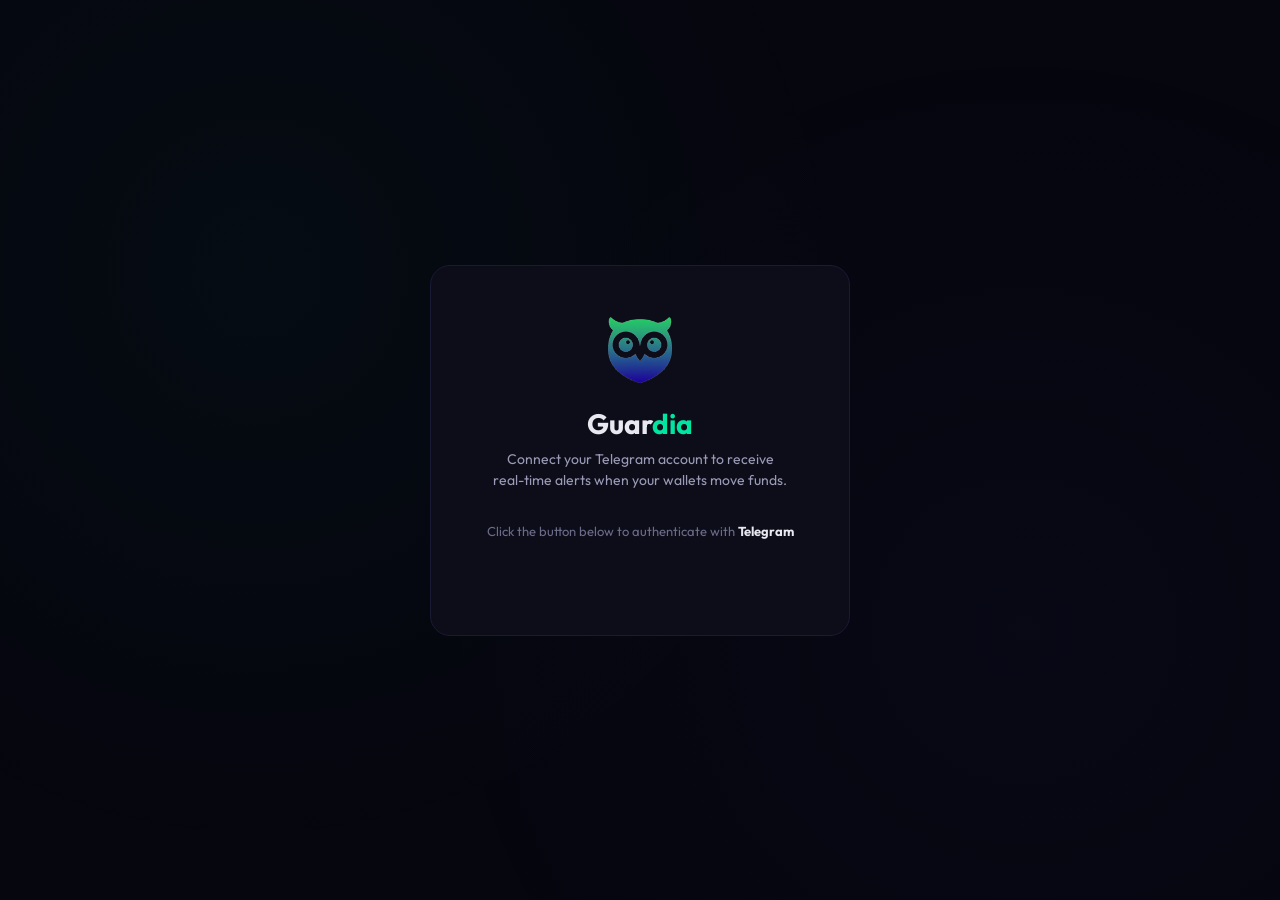
==== auth.html @ b1c1f6c8 "Initial site deploy" ====
<!DOCTYPE html>
<html lang="en">
<head>
<meta charset="UTF-8">
<meta name="viewport" content="width=device-width, initial-scale=1.0">
<title>Guardia — Login with Telegram</title>
<link href="https://fonts.googleapis.com/css2?family=Outfit:wght@400;500;600;700&display=swap" rel="stylesheet">
<style>
:root {
  --bg: #06060f;
  --bg-card: #0d0d1a;
  --accent: #00e5a0;
  --accent2: #6366f1;
  --text: #e8e8f0;
  --text-dim: #6b6b8a;
  --text-mid: #9b9bb8;
  --border: #1a1a35;
  --font: 'Outfit', sans-serif;
}
* { margin: 0; padding: 0; box-sizing: border-box; }
body {
  font-family: var(--font);
  background: var(--bg);
  color: var(--text);
  min-height: 100vh;
  display: flex;
  align-items: center;
  justify-content: center;
  -webkit-font-smoothing: antialiased;
}
.bg-grid {
  position: fixed; inset: 0; z-index: 0;
  background-image:
    radial-gradient(circle at 20% 30%, #00e5a008 0%, transparent 50%),
    radial-gradient(circle at 80% 70%, #6366f108 0%, transparent 50%);
}
.card {
  position: relative; z-index: 1;
  background: var(--bg-card);
  border: 1px solid var(--border);
  border-radius: 20px;
  padding: 48px 40px;
  max-width: 420px;
  width: 90%;
  text-align: center;
}
.logo {
  width: 72px; height: 72px;
  margin: 0 auto 16px;
  border-radius: 16px;
}
.brand {
  font-size: 28px;
  font-weight: 700;
  margin-bottom: 8px;
}
.brand span { color: var(--accent); }
.subtitle {
  color: var(--text-mid);
  font-size: 14px;
  margin-bottom: 32px;
  line-height: 1.5;
}
.step {
  color: var(--text-dim);
  font-size: 13px;
  margin-bottom: 24px;
}
.step b { color: var(--text); }
.telegram-widget {
  display: flex;
  justify-content: center;
  margin: 24px 0;
}
.status {
  margin-top: 24px;
  padding: 16px;
  border-radius: 12px;
  font-size: 14px;
  display: none;
}
.status.success {
  display: block;
  background: rgba(0, 229, 160, 0.1);
  border: 1px solid rgba(0, 229, 160, 0.3);
  color: var(--accent);
}
.status.error {
  display: block;
  background: rgba(255, 77, 106, 0.1);
  border: 1px solid rgba(255, 77, 106, 0.3);
  color: #ff4d6a;
}
.status.loading {
  display: block;
  background: rgba(99, 102, 241, 0.1);
  border: 1px solid rgba(99, 102, 241, 0.3);
  color: var(--accent2);
}
.close-hint {
  color: var(--text-dim);
  font-size: 12px;
  margin-top: 12px;
}
</style>
</head>
<body>
<div class="bg-grid"></div>
<div class="card">
  <img src="icons/icon-128.png" alt="Guardia" class="logo">
  <div class="brand">Guar<span>dia</span></div>
  <div class="subtitle">Connect your Telegram account to receive<br>real-time alerts when your wallets move funds.</div>

  <div class="step">Click the button below to authenticate with <b>Telegram</b></div>

  <div class="telegram-widget" id="widgetWrap">
    <!-- Telegram Login Widget injected here -->
  </div>

  <div class="status" id="status"></div>
  <div class="close-hint" id="closeHint" style="display:none">You can close this tab and return to the extension.</div>
</div>

<script>
var BACKEND = 'https://api.guardia.sh';
var BOT_USERNAME = 'GuardiaAlertsBot';

// Telegram Login Widget callback
function onTelegramAuth(user) {
  var st = document.getElementById('status');
  st.className = 'status loading';
  st.textContent = 'Verifying with Guardia server...';

  fetch(BACKEND + '/auth/telegram/verify', {
    method: 'POST',
    headers: { 'Content-Type': 'application/json' },
    body: JSON.stringify(user),
  })
  .then(function (r) { return r.json().then(function (d) { return { ok: r.ok, data: d }; }); })
  .then(function (res) {
    if (!res.ok) {
      st.className = 'status error';
      st.textContent = res.data.error || 'Verification failed';
      return;
    }

    st.className = 'status success';
    st.textContent = 'Connected as @' + (res.data.user.username || res.data.user.first_name || 'User');
    document.getElementById('closeHint').style.display = 'block';

    // Send auth data to extension via postMessage
    // Content script on guardia.sh will pick this up
    window.postMessage({
      type: 'guardia_auth_success',
      user: {
        id: String(res.data.user.telegramId),
        username: res.data.user.username || res.data.user.first_name || 'User',
        photo: res.data.user.photo_url || null,
        apiToken: res.data.apiToken,
      },
    }, '*');
  })
  .catch(function (err) {
    st.className = 'status error';
    st.textContent = 'Connection error. Please try again.';
    console.error('Auth error:', err);
  });
}

// Inject Telegram Login Widget
(function () {
  var script = document.createElement('script');
  script.async = true;
  script.src = 'https://telegram.org/js/telegram-widget.js?22';
  script.setAttribute('data-telegram-login', BOT_USERNAME);
  script.setAttribute('data-size', 'large');
  script.setAttribute('data-radius', '12');
  script.setAttribute('data-onauth', 'onTelegramAuth(user)');
  script.setAttribute('data-request-access', 'write');
  document.getElementById('widgetWrap').appendChild(script);
})();
</script>
</body>
</html>
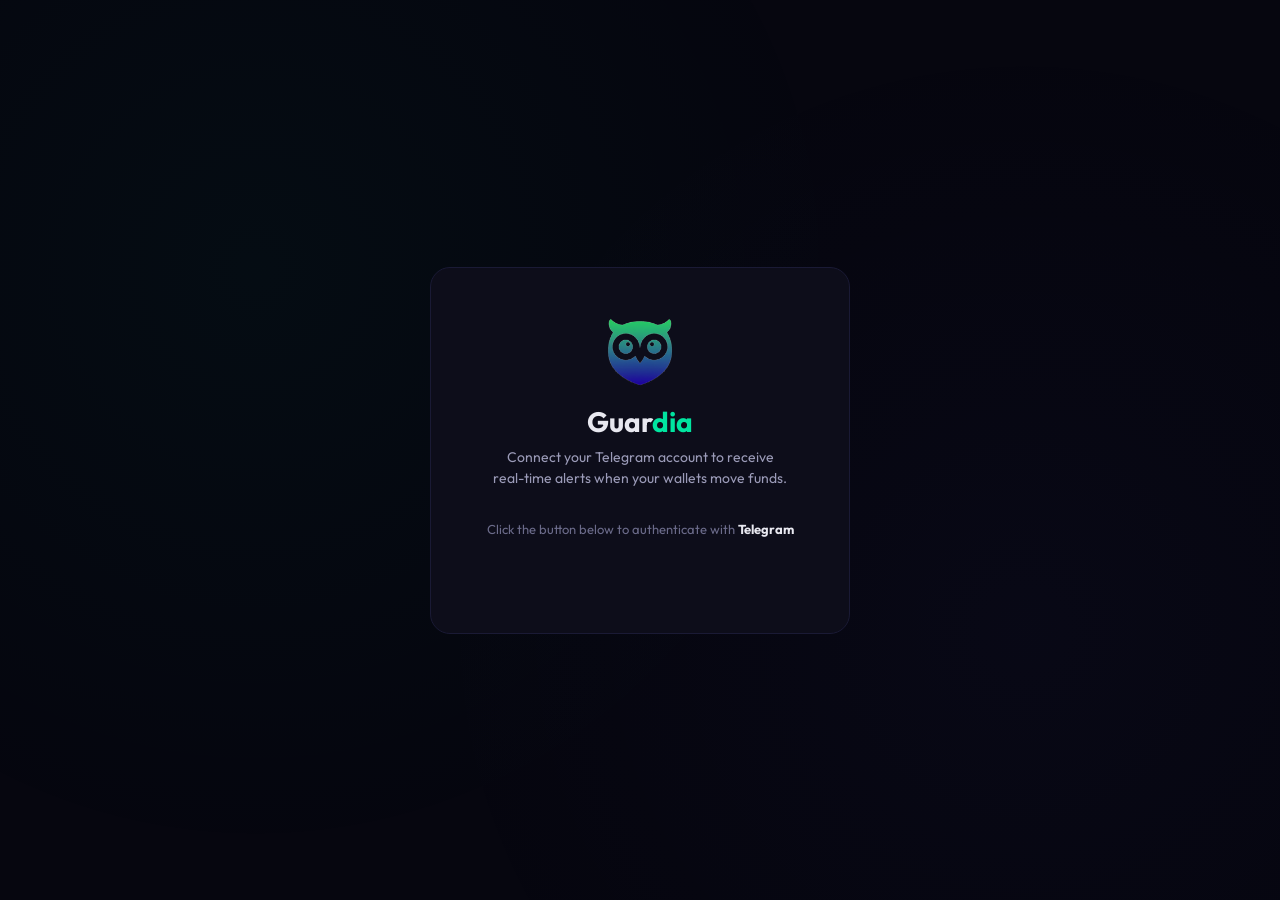
==== commit b4c2b6da: "Extract shared CSS to style.css, reduce duplication across 4 pages" ====
--- a/auth.html
+++ b/auth.html
@@ -4,35 +4,24 @@
 <meta charset="UTF-8">
 <meta name="viewport" content="width=device-width, initial-scale=1.0">
 <title>Guardia — Login with Telegram</title>
+<link rel="icon" type="image/png" sizes="32x32" href="icons/icon-32.png">
+<link rel="icon" type="image/png" sizes="16x16" href="icons/icon-16.png">
+<link rel="apple-touch-icon" sizes="128x128" href="icons/icon-128.png">
 <link href="https://fonts.googleapis.com/css2?family=Outfit:wght@400;500;600;700&display=swap" rel="stylesheet">
+<link rel="stylesheet" href="style.css">
 <style>
-:root {
-  --bg: #06060f;
-  --bg-card: #0d0d1a;
-  --accent: #00e5a0;
-  --accent2: #6366f1;
-  --text: #e8e8f0;
-  --text-dim: #6b6b8a;
-  --text-mid: #9b9bb8;
-  --border: #1a1a35;
-  --font: 'Outfit', sans-serif;
-}
-* { margin: 0; padding: 0; box-sizing: border-box; }
 body {
-  font-family: var(--font);
-  background: var(--bg);
-  color: var(--text);
   min-height: 100vh;
   display: flex;
   align-items: center;
   justify-content: center;
-  -webkit-font-smoothing: antialiased;
+  overflow-x: visible;
 }
 .bg-grid {
-  position: fixed; inset: 0; z-index: 0;
   background-image:
     radial-gradient(circle at 20% 30%, #00e5a008 0%, transparent 50%),
     radial-gradient(circle at 80% 70%, #6366f108 0%, transparent 50%);
+  background-size: 100% 100%, 100% 100%;
 }
 .card {
   position: relative; z-index: 1;
@@ -45,9 +34,13 @@
   text-align: center;
 }
 .logo {
+  display: block;
   width: 72px; height: 72px;
   margin: 0 auto 16px;
   border-radius: 16px;
+  gap: 0;
+  font-size: inherit;
+  font-weight: inherit;
 }
 .brand {
   font-size: 28px;
--- a/style.css
+++ b/style.css
@@ -0,0 +1,139 @@
+/* ============ VARIABLES ============ */
+:root {
+  --bg: #06060f;
+  --bg-card: #0d0d1a;
+  --bg-card-hover: #12122a;
+  --accent: #00e5a0;
+  --accent-dim: #00e5a033;
+  --accent2: #6366f1;
+  --accent3: #f59e0b;
+  --text: #e8e8f0;
+  --text-dim: #6b6b8a;
+  --text-mid: #9b9bb8;
+  --border: #1a1a35;
+  --radius: 16px;
+  --font-display: 'Outfit', sans-serif;
+  --font-mono: 'JetBrains Mono', monospace;
+}
+
+/* ============ RESET ============ */
+* { margin: 0; padding: 0; box-sizing: border-box; }
+
+::selection { background: rgba(0, 229, 160, 0.3); color: #fff; }
+::-moz-selection { background: rgba(0, 229, 160, 0.3); color: #fff; }
+
+html { scroll-behavior: smooth; }
+
+body {
+  font-family: var(--font-display);
+  background: var(--bg);
+  color: var(--text);
+  overflow-x: hidden;
+  -webkit-font-smoothing: antialiased;
+}
+
+/* ============ ANIMATED BG ============ */
+.bg-grid {
+  position: fixed;
+  inset: 0;
+  z-index: 0;
+  background-image:
+    radial-gradient(circle at 20% 30%, #00e5a008 0%, transparent 50%),
+    radial-gradient(circle at 80% 70%, #6366f108 0%, transparent 50%),
+    linear-gradient(rgba(255,255,255,0.015) 1px, transparent 1px),
+    linear-gradient(90deg, rgba(255,255,255,0.015) 1px, transparent 1px);
+  background-size: 100% 100%, 100% 100%, 60px 60px, 60px 60px;
+  pointer-events: none;
+}
+
+.glow-orb {
+  position: fixed;
+  width: 600px;
+  height: 600px;
+  border-radius: 50%;
+  filter: blur(120px);
+  opacity: 0.07;
+  pointer-events: none;
+  z-index: 0;
+}
+.glow-orb.g1 { background: var(--accent); top: -200px; left: -100px; animation: float1 20s ease-in-out infinite; }
+.glow-orb.g2 { background: var(--accent2); bottom: -200px; right: -100px; animation: float2 25s ease-in-out infinite; }
+
+@keyframes float1 { 0%,100% { transform: translate(0,0); } 50% { transform: translate(80px, 60px); } }
+@keyframes float2 { 0%,100% { transform: translate(0,0); } 50% { transform: translate(-60px, -80px); } }
+
+/* ============ LAYOUT ============ */
+.container { max-width: 1200px; margin: 0 auto; padding: 0 24px; position: relative; z-index: 1; }
+
+/* ============ NAV ============ */
+nav {
+  position: fixed;
+  top: 0;
+  left: 0;
+  right: 0;
+  z-index: 100;
+  padding: 16px 24px;
+  backdrop-filter: blur(20px);
+  background: rgba(6, 6, 15, 0.8);
+  border-bottom: 1px solid var(--border);
+}
+nav .inner {
+  max-width: 1200px;
+  margin: 0 auto;
+  display: flex;
+  align-items: center;
+  justify-content: space-between;
+}
+.logo {
+  display: flex;
+  align-items: center;
+  gap: 10px;
+  font-weight: 800;
+  font-size: 22px;
+  text-decoration: none;
+  color: var(--text);
+}
+.logo-icon {
+  width: 36px;
+  height: 36px;
+  border-radius: 10px;
+  object-fit: contain;
+}
+.logo-wordmark span { color: var(--accent); }
+
+nav .links { display: flex; gap: 32px; align-items: center; }
+nav .links a { color: var(--text-mid); text-decoration: none; font-size: 14px; font-weight: 500; transition: color 0.2s; }
+nav .links a:hover { color: var(--accent); }
+
+/* ============ BUTTONS ============ */
+.btn-chrome {
+  display: inline-flex;
+  align-items: center;
+  gap: 8px;
+  padding: 10px 20px;
+  background: var(--accent);
+  color: #000;
+  font-weight: 700;
+  font-size: 14px;
+  border-radius: 10px;
+  text-decoration: none;
+  border: none;
+  cursor: pointer;
+  transition: all 0.2s;
+}
+.btn-chrome:hover { background: #00ffb3; transform: translateY(-1px); box-shadow: 0 4px 20px var(--accent-dim); }
+
+/* ============ FOOTER ============ */
+footer {
+  padding: 40px 0;
+  border-top: 1px solid var(--border);
+  text-align: center;
+}
+footer p { font-size: 13px; color: var(--text-dim); }
+footer a { color: var(--accent); text-decoration: none; }
+
+/* ============ ANIMATIONS ============ */
+@keyframes fadeUp {
+  from { opacity: 0; transform: translateY(24px); }
+  to { opacity: 1; transform: translateY(0); }
+}
